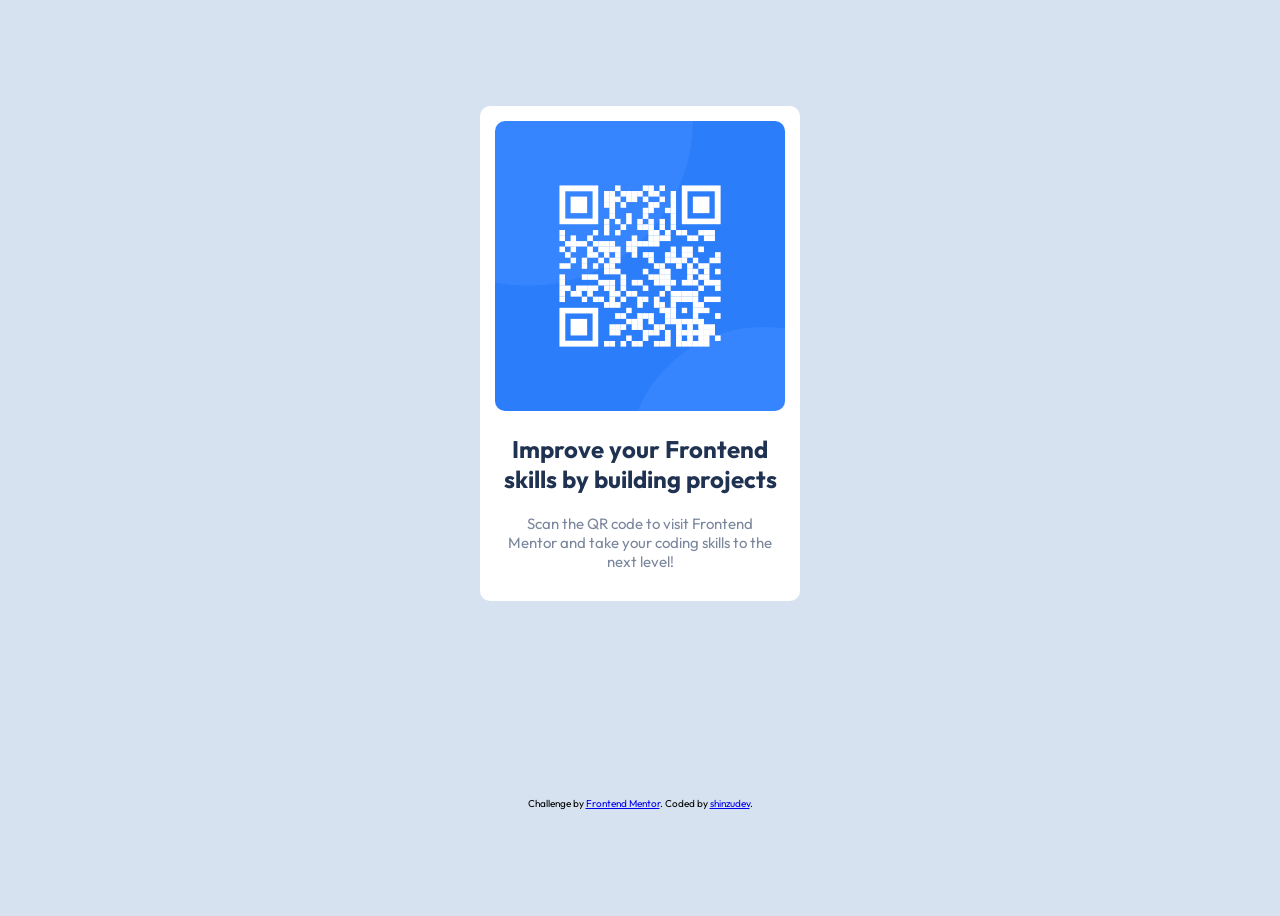
==== index.html @ 85a7f634 "first commit" ====
<!DOCTYPE html>
<html lang="en">
<head>
  <meta charset="UTF-8">
  <meta name="viewport" content="width=device-width, initial-scale=1.0"> 
  <link rel="icon" type="image/png" sizes="32x32" href="./images/favicon-32x32.png">
  <link rel="stylesheet" href="style.css">
  <link rel="preconnect" href="https://fonts.googleapis.com">
  <link rel="preconnect" href="https://fonts.gstatic.com" crossorigin>
  <link href="https://fonts.googleapis.com/css2?family=Outfit:wght@100..900&display=swap" rel="stylesheet">
  
  <title>Frontend Mentor | QR code component</title>

  <style>
    .attribution { font-size: 11px; text-align: center; }
    .attribution a { color: hsl(228, 45%, 44%); }
  </style>
</head>
<body>
  <main>
        <img src="images/image-qr-code.png" alt="qr code" title="QR code">
        <h2>Improve your Frontend skills by building projects</h2>
        <p>Scan the QR code to visit Frontend Mentor and take your coding skills to the next level!</p>
  </main>
  <footer>
    Challenge by <a href="https://www.frontendmentor.io?ref=challenge" target="_blank">Frontend Mentor</a>. 
    Coded by <a href="https://www.linkedin.com/in/isofiagaleano/">shinzudev</a>.
  </footer>
</body>
</html>
---- style.css ----
:root {
    --font-weight-title: 700;
    --font-weight-body: 400;
    --card-background-color: hsl(0, 0%, 100%);
    --body-background: hsl(212, 45%, 89%);
    --body-color: hsl(220, 15%, 55%);
    --title-color: hsl(218, 44%, 22%);
    --font-large: 3.2rem;
    --font-medium: 2.4rem;
    --font-small: 1.5rem; 
}

html {
    font-size: 62.5%;
}

* {
    box-sizing: border-box;
}

body {
    font-family: Outfit;
    min-height: 100vh;
    display: grid;
    place-items: center;
    background-color: var(--body-background);
}

main {
    background-color: var(--card-background-color);
    border-radius: 1rem;
    width: 320px;
    text-align: center;
    padding: 1.5rem;
}

img {
    width: 100%;
    height: auto;
    border-radius: 1rem;
}

h2  {
    font-size: var(--font-medium);
    font-weight: var(--font-weight-title);
    color: var(--title-color);
    padding: 0 0.5rem 0 0.5rem;
}

p {
    font-size: var(--font-small);
    font-weight: var(--font-weight-body);
    color: var(--body-color);
    padding: 0 1rem 0 1rem;
}
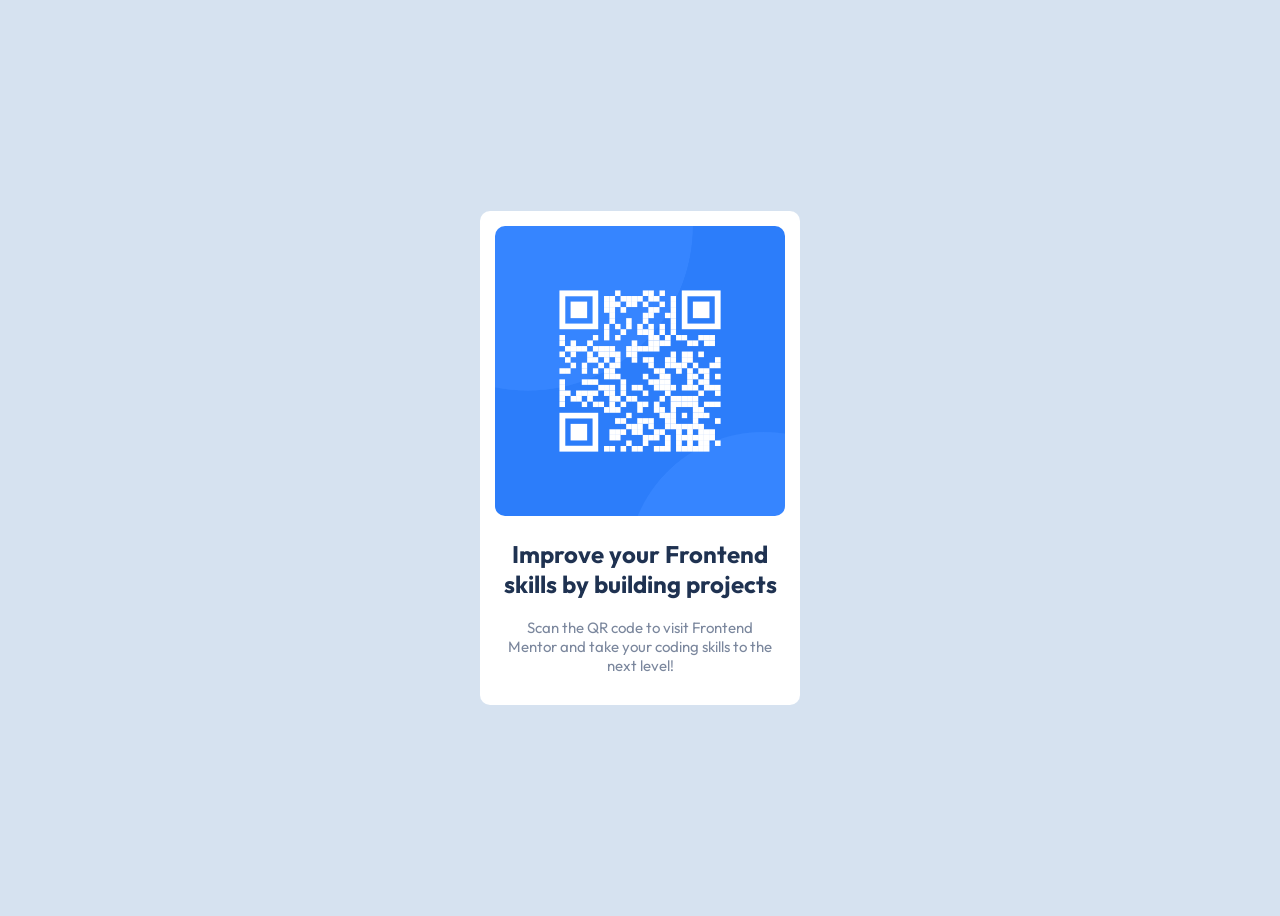
==== commit 57b5965a: "took out footer" ====
--- a/index.html
+++ b/index.html
@@ -10,21 +10,13 @@
   <link href="https://fonts.googleapis.com/css2?family=Outfit:wght@100..900&display=swap" rel="stylesheet">
   
   <title>Frontend Mentor | QR code component</title>
-
-  <style>
-    .attribution { font-size: 11px; text-align: center; }
-    .attribution a { color: hsl(228, 45%, 44%); }
-  </style>
+  
 </head>
 <body>
   <main>
-        <img src="images/image-qr-code.png" alt="qr code" title="QR code">
-        <h2>Improve your Frontend skills by building projects</h2>
-        <p>Scan the QR code to visit Frontend Mentor and take your coding skills to the next level!</p>
+    <img src="images/image-qr-code.png" alt="qr code" title="QR code">
+    <h2>Improve your Frontend skills by building projects</h2>
+    <p>Scan the QR code to visit Frontend Mentor and take your coding skills to the next level!</p>
   </main>
-  <footer>
-    Challenge by <a href="https://www.frontendmentor.io?ref=challenge" target="_blank">Frontend Mentor</a>. 
-    Coded by <a href="https://www.linkedin.com/in/isofiagaleano/">shinzudev</a>.
-  </footer>
 </body>
 </html>
